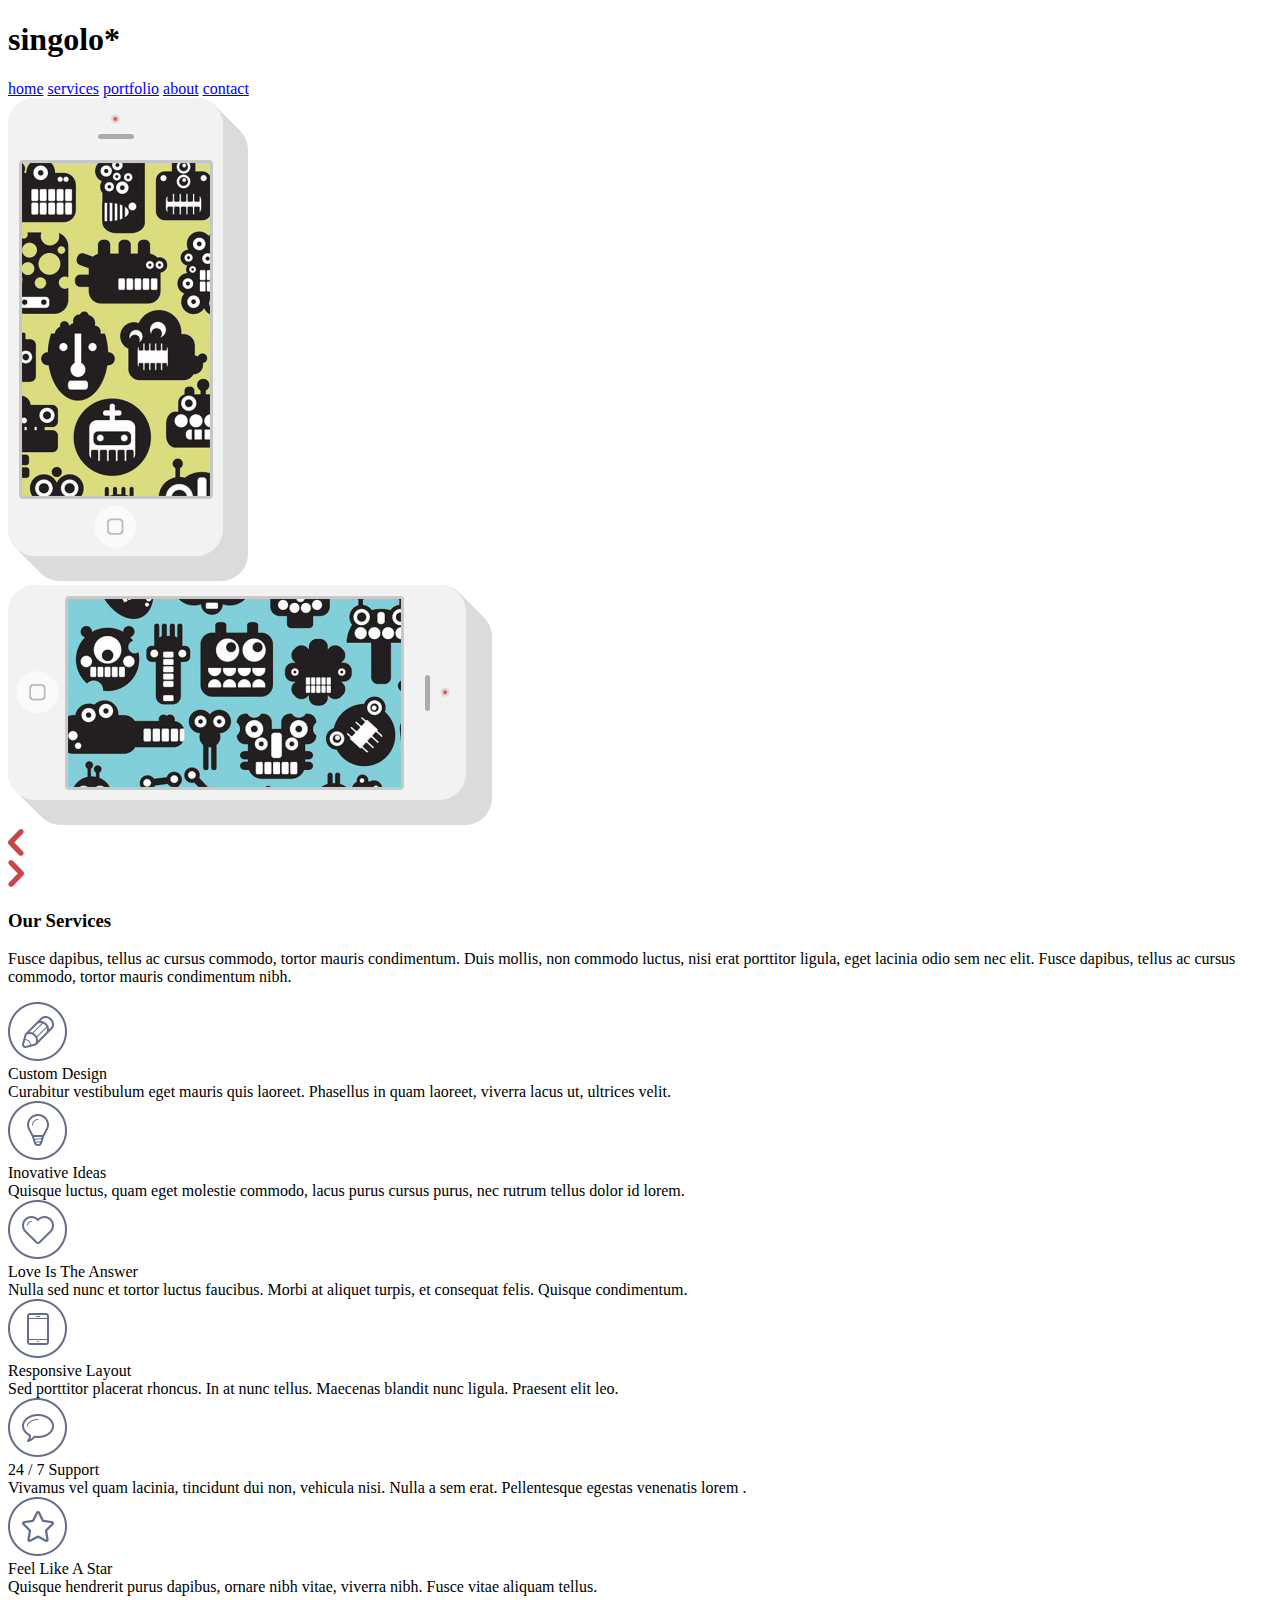
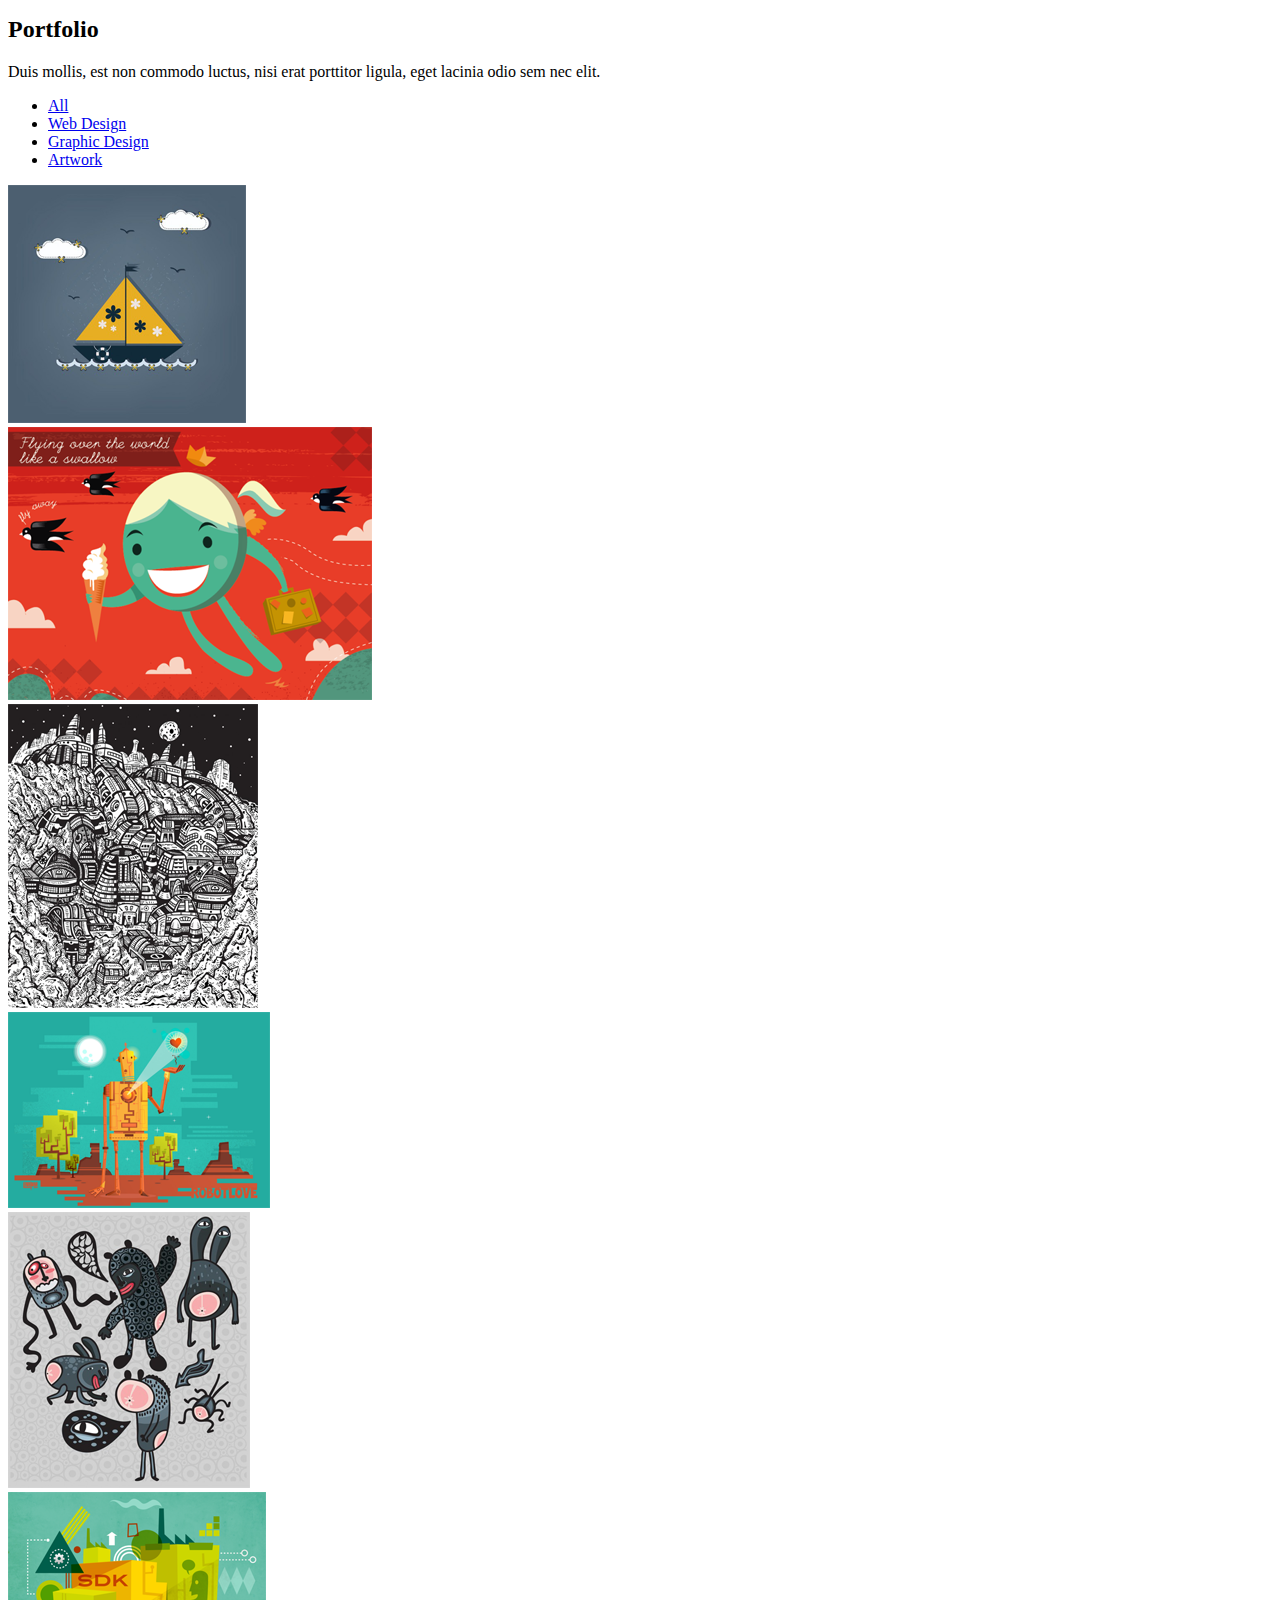
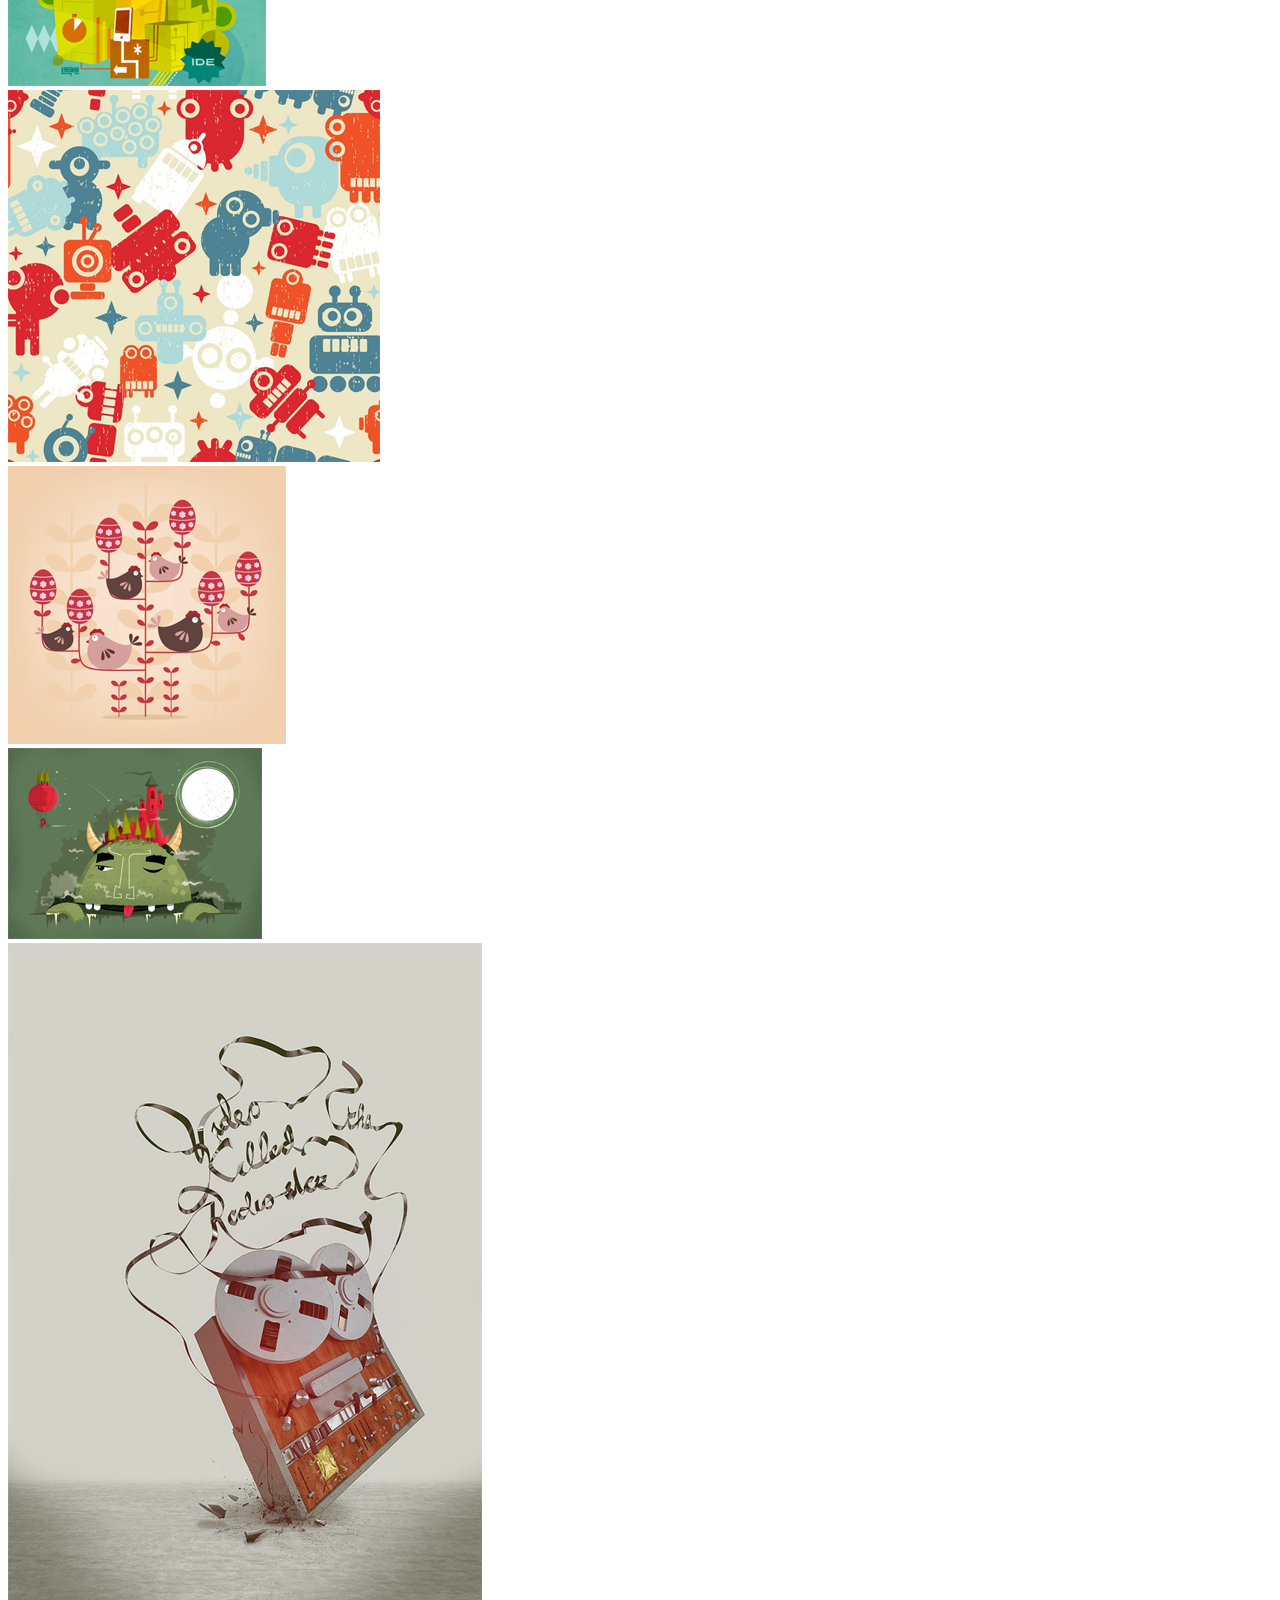
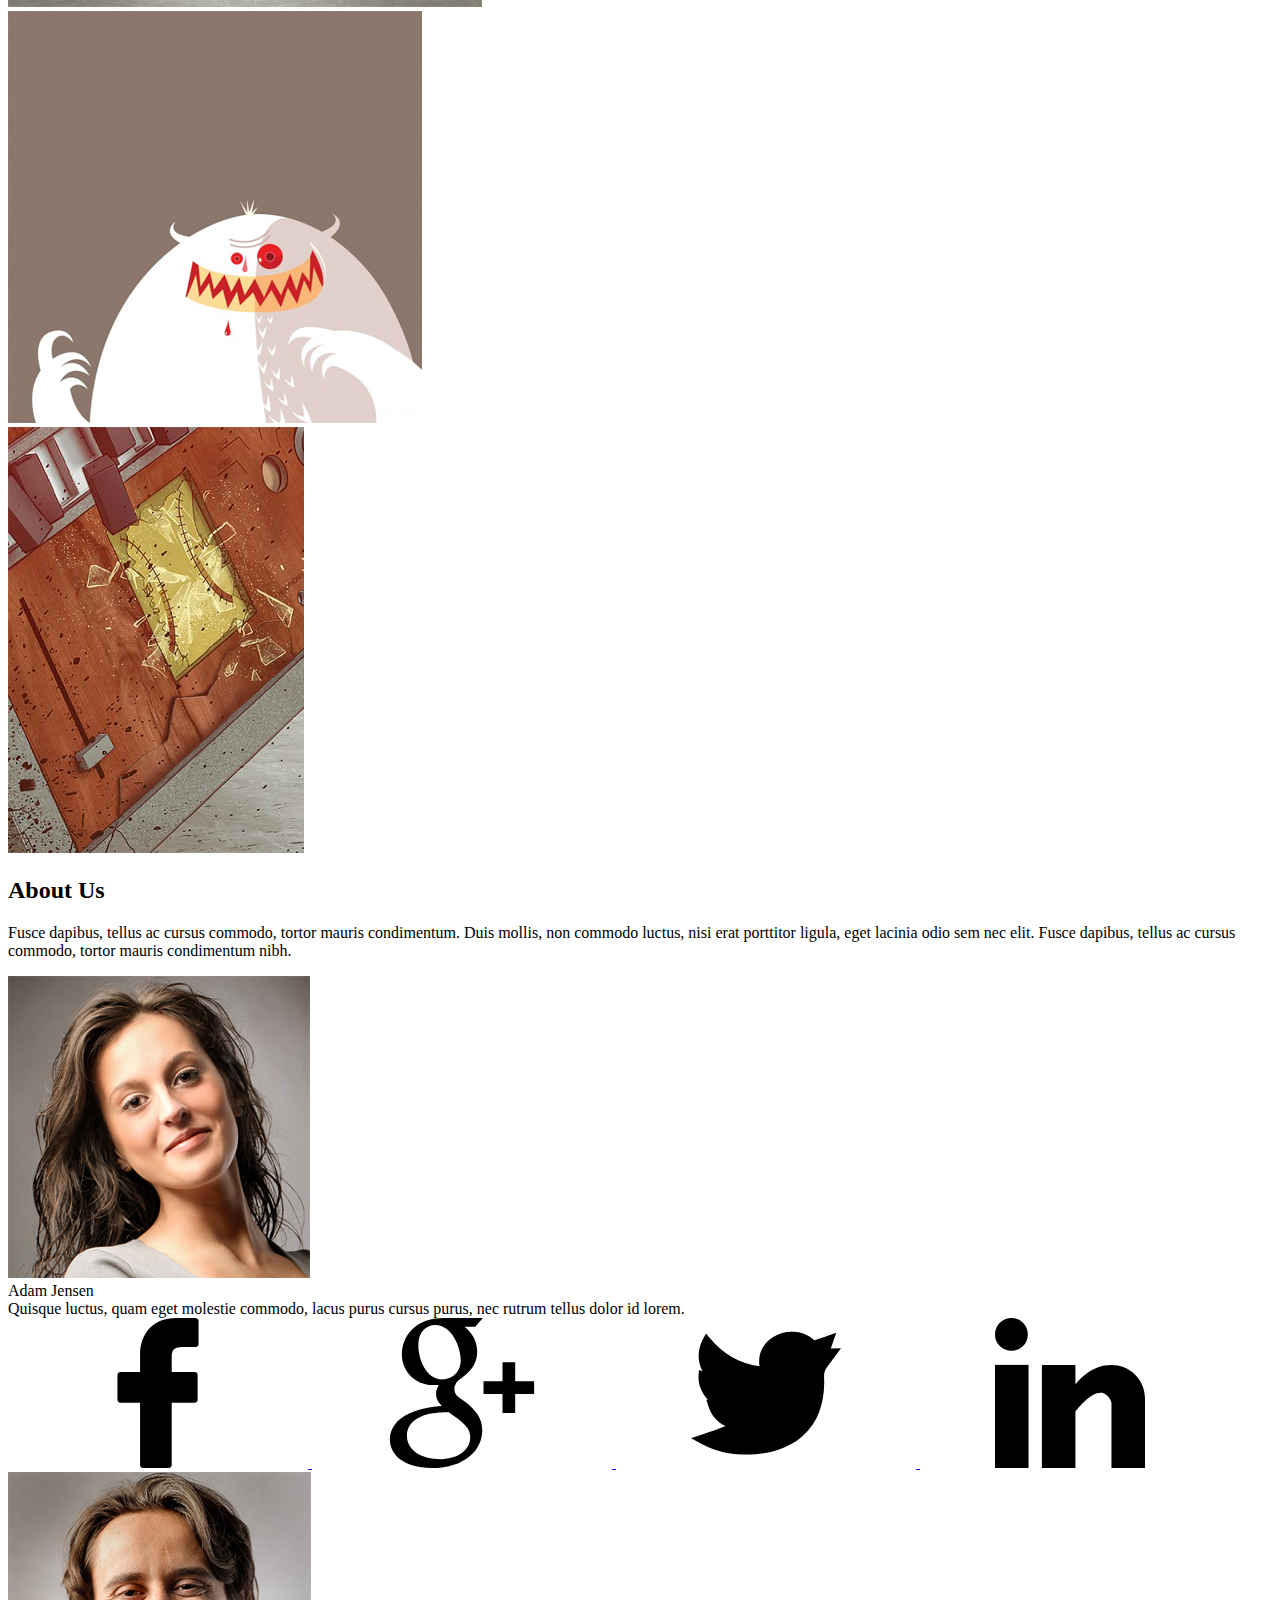
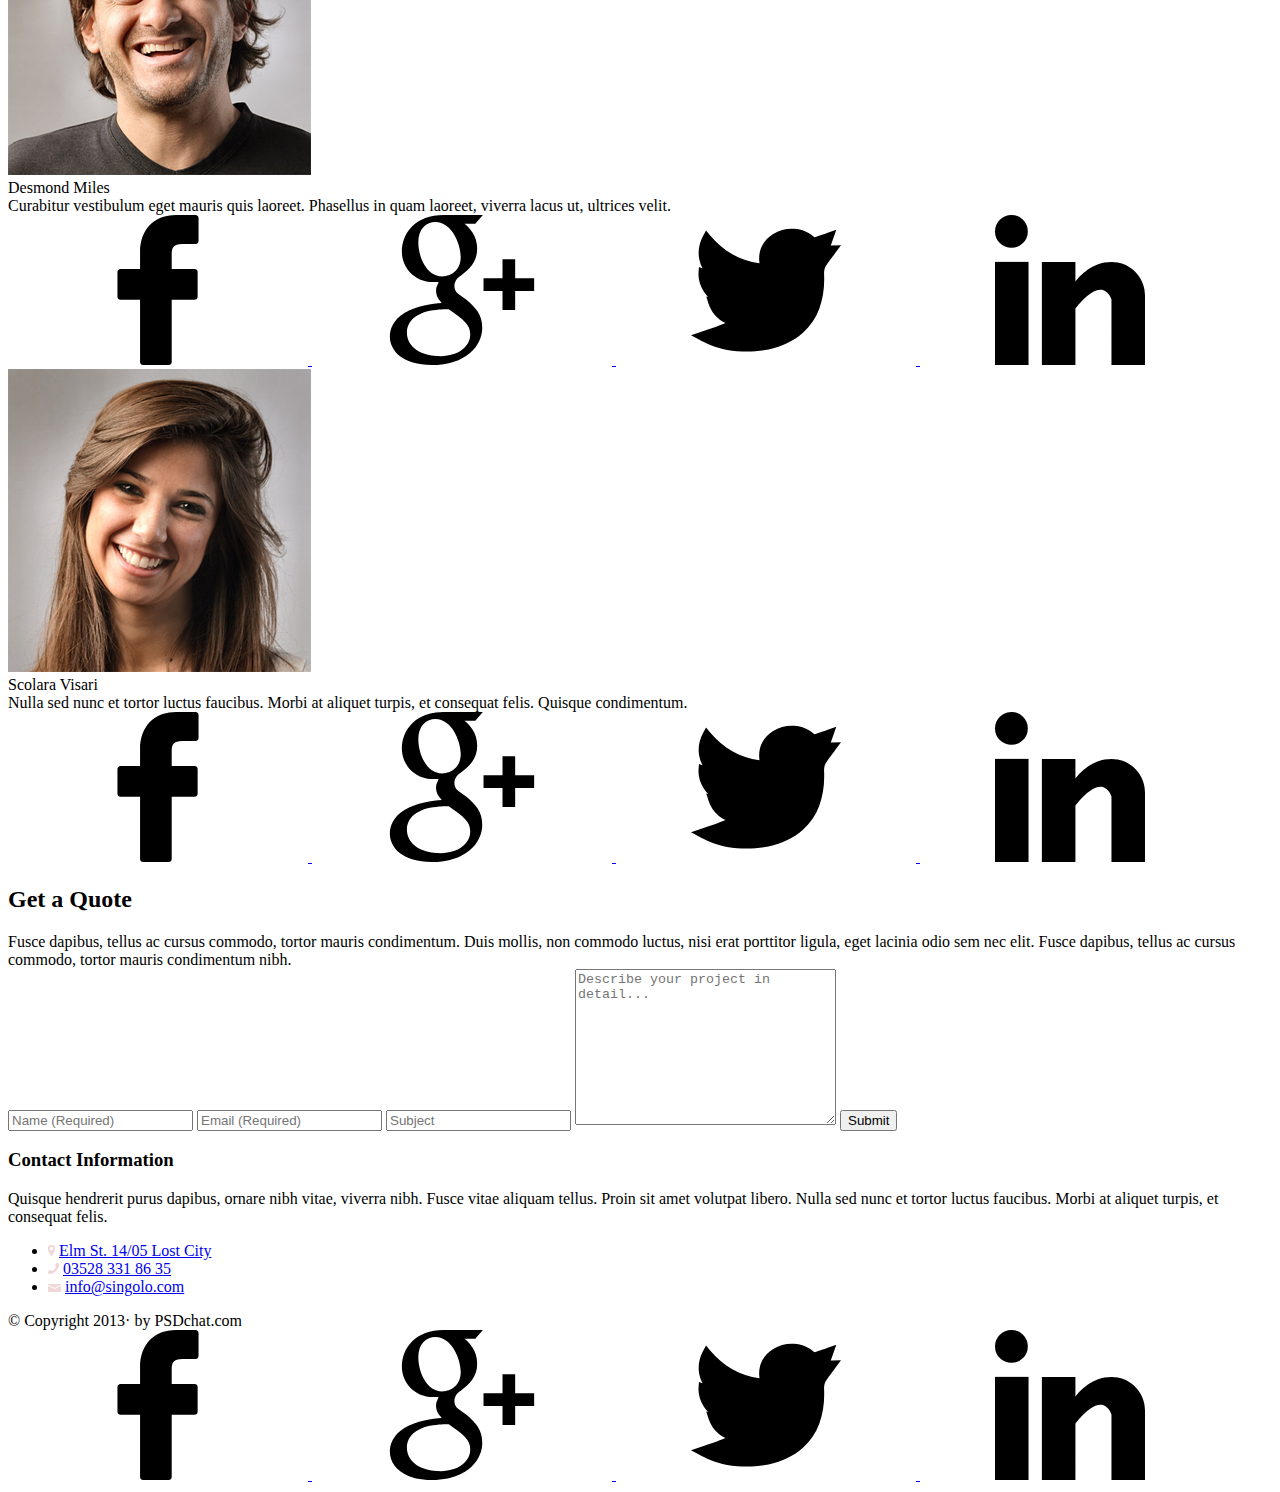
==== index.html @ 3985f9f0 "feat:add index.html" ====
<!DOCTYPE html>
<html lang="en">
  <head>
    <meta charset="UTF-8" />
    <meta name="viewport" content="width=device-width, initial-scale=1.0" />
    <meta http-equiv="X-UA-Compatible" content="ie=edge" />
    <title>Singolo</title>
    <link rel="stylesheet" href="assets/fonts.css" />
    <link rel="stylesheet" href="style.css" />
  </head>
  <body>

     <!-- Sprite -->

     <svg style="display: none;">

        <symbol id="facebook" viewBox="0 0 96.124 96.123">
            <g>
                <path d="M72.089,0.02L59.624,0C45.62,0,36.57,9.285,36.57,23.656v10.907H24.037c-1.083,0-1.96,0.878-1.96,1.961v15.803
                    c0,1.083,0.878,1.96,1.96,1.96h12.533v39.876c0,1.083,0.877,1.96,1.96,1.96h16.352c1.083,0,1.96-0.878,1.96-1.96V54.287h14.654
                    c1.083,0,1.96-0.877,1.96-1.96l0.006-15.803c0-0.52-0.207-1.018-0.574-1.386c-0.367-0.368-0.867-0.575-1.387-0.575H56.842v-9.246
                    c0-4.444,1.059-6.7,6.848-6.7l8.397-0.003c1.082,0,1.959-0.878,1.959-1.96V1.98C74.046,0.899,73.17,0.022,72.089,0.02z"/>
            </g>
        </symbol>

        <symbol id="google" viewBox="0 0 604.35 604.35">
            <g>
                <path d="M516.375,255v-76.5h-51V255h-76.5v51h76.5v76.5h51V306h76.5v-51H516.375z M320.025,341.7l-28.051-20.4
                c-10.2-7.649-20.399-17.85-20.399-35.7s12.75-33.15,25.5-40.8c33.15-25.5,66.3-53.55,66.3-109.65c0-53.55-33.15-84.15-51-99.45
                h43.35l30.6-35.7h-158.1c-112.2,0-168.3,71.4-168.3,147.9c0,58.65,45.9,122.4,127.5,122.4h20.4c-2.55,7.65-10.2,20.4-10.2,33.15
                c0,25.5,10.2,35.7,22.95,51c-35.7,2.55-102,10.2-150.45,40.8c-45.9,28.05-58.65,66.3-58.65,94.35
                c0,58.65,53.55,114.75,168.3,114.75c137.7,0,204.001-76.5,204.001-150.449C383.775,400.35,355.725,372.3,320.025,341.7z
                 M126.225,109.65c0-56.1,33.15-81.6,68.85-81.6c66.3,0,102,89.25,102,140.25c0,66.3-53.55,79.05-73.95,79.05
                C159.375,247.35,126.225,168.3,126.225,109.65z M218.024,568.65c-84.15,0-137.7-38.25-137.7-94.351c0-56.1,51-73.95,66.3-81.6
                c33.15-10.2,76.5-12.75,84.15-12.75s12.75,0,17.85,0c61.2,43.35,86.7,61.2,86.7,102C335.324,530.4,286.875,568.65,218.024,568.65z
                "/>
            </g>
        </symbol>

        <symbol id="twitter"  viewBox="0 -47 512.00203 512">
            <g>
                <path d="m191.011719 419.042969c-22.140625 0-44.929688-1.792969-67.855469-5.386719-40.378906-6.335938-81.253906-27.457031-92.820312-33.78125l-30.335938-16.585938 32.84375-10.800781c35.902344-11.804687 57.742188-19.128906 84.777344-30.597656-27.070313-13.109375-47.933594-36.691406-57.976563-67.175781l-7.640625-23.195313 6.265625.957031c-5.941406-5.988281-10.632812-12.066406-14.269531-17.59375-12.933594-19.644531-19.78125-43.648437-18.324219-64.21875l1.4375-20.246093 12.121094 4.695312c-5.113281-9.65625-8.808594-19.96875-10.980469-30.777343-5.292968-26.359376-.863281-54.363282 12.476563-78.851563l10.558593-19.382813 14.121094 16.960938c44.660156 53.648438 101.226563 85.472656 168.363282 94.789062-2.742188-18.902343-.6875-37.144531 6.113281-53.496093 7.917969-19.039063 22.003906-35.183594 40.722656-46.691407 20.789063-12.777343 46-18.96875 70.988281-17.433593 26.511719 1.628906 50.582032 11.5625 69.699219 28.746093 9.335937-2.425781 16.214844-5.015624 25.511719-8.515624 5.59375-2.105469 11.9375-4.496094 19.875-7.230469l29.25-10.078125-19.074219 54.476562c1.257813-.105468 2.554687-.195312 3.910156-.253906l31.234375-1.414062-18.460937 25.230468c-1.058594 1.445313-1.328125 1.855469-1.703125 2.421875-1.488282 2.242188-3.339844 5.03125-28.679688 38.867188-6.34375 8.472656-9.511718 19.507812-8.921875 31.078125 2.246094 43.96875-3.148437 83.75-16.042969 118.234375-12.195312 32.625-31.09375 60.617187-56.164062 83.199219-31.023438 27.9375-70.582031 47.066406-117.582031 56.847656-23.054688 4.796875-47.8125 7.203125-73.4375 7.203125zm0 0"/>
            </g>
        </symbol>

        <symbol id="linkedin" viewBox="0 0 512 512">
            <g>
                <path d="M426.368,164.128c-1.216-0.384-2.368-0.8-3.648-1.152c-1.536-0.352-3.072-0.64-4.64-0.896
			c-6.08-1.216-12.736-2.08-20.544-2.08c-66.752,0-109.088,48.544-123.04,67.296V160H160v352h114.496V320
			c0,0,86.528-120.512,123.04-32c0,79.008,0,224,0,224H512V274.464C512,221.28,475.552,176.96,426.368,164.128z"/>
            </g>
            <g>
                <circle cx="56" cy="56" r="56"/>
            </g>
            <g>
                <rect y="160" width="114.496" height="352"/>
            </g>
        </symbol>
     </svg>

    <!-- === Header === -->

    <header class="header">
      <div class="container">
        <div class="header__inner">
          <div class="header__logo">
            <h1>singolo<span>*</span></h1>
          </div>

          <nav class="nav">
            <a href="#" class="nav__link">home</a>
            <a href="#services" class="nav__link">services</a>
            <a href="#portfolio" class="nav__link">portfolio</a>
            <a href="#about" class="nav__link">about</a>
            <a href="#contact" class="nav__link">contact</a>
          </nav>

        </div>  <!-- /header__inner -->
      </div>  <!-- /container -->
    </header>

    <!-- === Slider === -->

    <div class="slider">
      <div class="container">
        <div class="slider__inner">
          <div class="slider__item">
            <div class="iphone_ver">
              <img src="assets/img/iPhoneVertical.png" alt="iphone" />
            </div>
            <div class="iphone_hor">
              <img src="assets/img/iPhoneHorizontal.png" alt="iphone" />
            </div>
          </div>

          <div class="prev">
            <div class="arrow-left">
              <img src="assets/img/arrow-left.png" alt="arrow-left" />
            </div>
          </div>
          <div class="next">
            <div class="arrow-right">
              <img src="assets/img/arrow-right.png" alt="arrow-r" />
            </div>
          </div>

        </div>  <!-- /slider__inner -->
      </div> <!-- /container -->
    </div> <!-- /slider -->

    <!-- === Services === -->

    <section id="services" class="section">
      <div class="container">
        <div class="section__header">
          <h3 class="section__title">Our Services</h3>
          <p class="section__subtitle">
            Fusce dapibus, tellus ac cursus commodo, tortor mauris condimentum.
            Duis mollis, non commodo luctus, nisi erat porttitor ligula, eget
            lacinia odio sem nec elit. Fusce dapibus, tellus ac cursus commodo,
            tortor mauris condimentum nibh.
          </p>
        </div>

        <div  class="services">
          <div class="services__item">
            <div class="services__icon">
              <img
                src="assets/img/services/Pen.png"
                alt="Pen"
                class="sevices__img"
              />
            </div>
            <div class="services__title">Custom Design</div>
            <div class="services__text">
              Curabitur vestibulum eget mauris quis laoreet. Phasellus in quam
              laoreet, viverra lacus ut, ultrices velit.
            </div>
          </div>

          <div class="services__item">
            <div class="services__icon">
              <img
                src="assets/img/services/Bulb.png"
                alt="Bulb"
                class="sevices__img"
              />
            </div>
            <div class="services__title">Inovative Ideas</div>
            <div class="services__text ">
              Quisque luctus, quam eget molestie commodo, lacus purus cursus
              purus, nec rutrum tellus dolor id lorem.
            </div>
          </div>

          <div class="services__item">
            <div class="services__icon">
              <img
                src="assets/img/services/Heart.png"
                alt="Heart"
                class="sevices__img"
              />
            </div>
            <div class="services__title">Love Is The Answer</div>
            <div class="services__text">
              Nulla sed nunc et tortor luctus faucibus. Morbi at aliquet turpis,
              et consequat felis. Quisque condimentum.
            </div>
          </div>
        </div>

        <div class="services">
          <div class="services__item">
            <div class="services__icon">
              <img
                src="assets/img/services/Phone.png"
                alt="Phone"
                class="sevices__img"
              />
            </div>
            <div class="services__title">Responsive Layout</div>
            <div class="services__text">
              Sed porttitor placerat rhoncus. In at nunc tellus. Maecenas
              blandit nunc ligula. Prae&shy;sent elit leo.
            </div>
          </div>

          <div class="services__item">
            <div class="services__icon">
              <img
                src="assets/img/services/Bubble.png"
                alt="Bubble"
                class="sevices__img"
              />
            </div>
            <div class="services__title support">24 / 7 Support</div>
            <div class="services__text support">
              Vivamus vel quam lacinia, tincidunt dui non, vehicula nisi. Nulla
              a sem erat. Pellentesque egestas venenatis lorem .
            </div>
          </div>

          <div class="services__item">
            <div class="services__icon">
              <img
                src="assets/img/services/Star.png"
                alt="Star"
                class="sevices__img"
              />
            </div>
            <div class="services__title">Feel Like A Star</div>
            <div class="services__text">
              Quisque hendrerit purus dapibus, ornare nibh vitae, viverra nibh.
              Fusce vitae aliquam tellus.
            </div>
          </div>

        </div>   <!-- /services -->
      </div> <!-- /container -->
    </section> <!-- /section -->

    <!-- Portfolio -->

    <section id="portfolio" class="portfolio" >
        <div class="container">

            <h2 class="portfolio_title">Portfolio</h2>
            <p class="portfolio_subtitle">Duis mollis, est non commodo luctus, nisi erat porttitor ligula, eget lacinia odio sem nec elit.</p>

            <div class="portfolio__menu">
                <ul class="portfolio__list">
                    <li><a class="portfolio__list_item" href="#">All</a></li>
                    <li><a class="portfolio__list_item" href="#">Web Design</a></li>
                    <li><a class="portfolio__list_item" href="#">Graphic Design</a></li>
                    <li><a class="portfolio__list_item" href="#">Artwork</a></li>
                </ul>
            </div>

            <div class="portfolio__images">

                <div class="portfolio_images_item">
                    <img src="assets/img/portfolio/1.png" alt="" class="portfolio__img1">
                </div>

                <div class="portfolio_images_item">
                    <img src="assets/img/portfolio/2.png" alt="" class="portfolio__img2">
                </div>

                <div class="portfolio_images_item">
                    <img src="assets/img/portfolio/3.png" alt="" class="portfolio__img3">
                </div>
                
                <div class="portfolio_images_item">
                    <img src="assets/img/portfolio/4.png" alt="" class="portfolio__img4">
                </div>

                <div class="portfolio_images_item">
                    <img src="assets/img/portfolio/5.png" alt="" class="portfolio__img5">
                </div>

                <div class="portfolio_images_item">
                    <img src="assets/img/portfolio/6.png" alt="" class="portfolio__img6">
                </div>

                <div class="portfolio_images_item">
                    <img src="assets/img/portfolio/7.png" alt="" class="portfolio__img7">
                </div>

                <div class="portfolio_images_item">
                    <img src="assets/img/portfolio/8.png" alt="" class="portfolio__img8">
                </div>

                <div class="portfolio_images_item">
                    <img src="assets/img/portfolio/9.png" alt="" class="portfolio__img9">
                </div>

                <div class="portfolio_images_item">
                    <img src="assets/img/portfolio/10.png" alt="" class="portfolio__img10">
                </div>

                <div class="portfolio_images_item">
                    <img src="assets/img/portfolio/11.png" alt="" class="portfolio__img11">
                </div>

                <div class="portfolio_images_item">
                    <img src="assets/img/portfolio/12.png" alt="" class="portfolio__img12">
                </div>

            </div>

        </div> <!-- /container -->
    </section> <!-- /portfolio  -->


    <!-- About -->

    <section id="about" class="about">
        <div class="container">

            <h2 class="about__title">About Us</h2>
            <p class="about__subtitle">Fusce dapibus, tellus ac cursus commodo, tortor mauris condimentum. Duis mollis, non commodo luctus, nisi erat porttitor ligula, eget lacinia odio sem nec elit. Fusce dapibus, tellus ac cursus commodo, tortor mauris condimentum nibh.</p>

            <div class="about__inner">

                <div class="about__item">
                    <img src="assets/img/about/1.png" alt="photo" class="about__photo ">
                    <div class="about__name">Adam Jensen</div>
                    <div class="about__text  about__text__first">Quisque luctus, quam eget molestie commodo, lacus purus cursus purus, nec rutrum tellus dolor id lorem.</div>
                    <div class="social">
                        <a href="https://www.facebook.com/" target="_blank" class="social__item">
                            <svg class="social__icon">
                                <use xlink:href='#facebook'></use>
                            </svg>
                        </a>
                        <a href="https://myaccount.google.com/" target="_blank" class="social__item">
                            <svg class="social__icon">
                                <use xlink:href='#google'></use>
                            </svg>
                        </a>
                        <a href="https://twitter.com/?lang=ru" target="_blank" class="social__item">
                            <svg class="social__icon">
                                <use xlink:href='#twitter'></use>
                            </svg>
                        </a>
                        <a href="https://www.linkedin.com/" target="_blank" class="social__item">
                            <svg class="social__icon">
                                <use xlink:href='#linkedin'></use>
                            </svg>
                        </a>
                    </div>    
                </div>

                <div class="about__item">
                    <img src="assets/img/about/2.png" alt="photo" class="about__photo">
                    <div class="about__name  about__name__second">Desmond Miles</div>
                    <div class="about__text">Curabitur vestibulum eget mauris quis laoreet. Phasellus in quam laoreet, viverra lacus ut, ultrices velit.</div>
                    <div class="social">
                        <a href="https://www.facebook.com/" target="_blank" class="social__item">
                            <svg class="social__icon">
                                <use xlink:href='#facebook'></use>
                            </svg>
                        </a>
                        <a href="https://myaccount.google.com/" target="_blank" class="social__item">
                            <svg class="social__icon">
                                <use xlink:href='#google'></use>
                            </svg>
                        </a>
                        <a href="https://twitter.com/?lang=ru" target="_blank" class="social__item">
                            <svg class="social__icon">
                                <use xlink:href='#twitter'></use>
                            </svg>
                        </a>
                        <a href="https://www.linkedin.com/" target="_blank" class="social__item">
                            <svg class="social__icon">
                                <use xlink:href='#linkedin'></use>
                            </svg>
                        </a>
                    </div>  
                </div>

                <div class="about__item">
                    <img src="assets/img/about/3.png" alt="photo" class="about__photo">
                    <div class="about__name">Scolara Visari</div>
                    <div class="about__text">Nulla sed nunc et tortor luctus faucibus. Morbi at aliquet turpis, et consequat felis. Quisque condimentum.</div>
                    <div class="social">
                        <a href="https://www.facebook.com/" target="_blank" class="social__item">
                            <svg class="social__icon">
                                <use xlink:href='#facebook'></use>
                            </svg>
                        </a>
                        <a href="https://myaccount.google.com/" target="_blank" class="social__item">
                            <svg class="social__icon">
                                <use xlink:href='#google'></use>
                            </svg>
                        </a>
                        <a href="https://twitter.com/?lang=ru" target="_blank" class="social__item">
                            <svg class="social__icon">
                                <use xlink:href='#twitter'></use>
                            </svg>
                        </a>
                        <a href="https://www.linkedin.com/" target="_blank" class="social__item">
                            <svg class="social__icon">
                                <use xlink:href='#linkedin'></use>
                            </svg>
                        </a>
                    </div> 
                        
                </div> <!-- /about__item -->
            </div> <!-- /about__inner -->
        </div> <!-- /Container -->
    </section> <!-- /About-->  

     <!-- Quote -->

     <section id="contact" class="quote">
        <div class="container">
            <h2 class="qoute__title">Get a Quote</h2>
            <div class="quote__subtitle">Fusce dapibus, tellus ac cursus commodo, tortor mauris condimentum. Duis mollis, non commodo luctus, nisi erat porttitor ligula, eget lacinia odio sem nec elit. Fusce dapibus, tellus ac cursus commodo, tortor mauris condimentum nibh.</div>

            <div class="quote__inner">
                <form method="POST" class="form">
                    <input type="text" class="input" placeholder="Name (Required)" required>
                    <input type="email" class="input" placeholder="Email (Required)" required>
                    <input type="text" class="input" placeholder="Subject">
                    <textarea name="message"  cols="30" rows="10" class="input input--area" placeholder="Describe your project in detail..."></textarea>
                    <button type="submit" class="btn">Submit</button>
                </form>
        

                <div class="quote__contact_info">
                    <h3 class="quote__contact_title">Contact Information</h3>
                    <p class="quote__contact_text">Quisque hendrerit purus dapibus, ornare nibh vitae, viver&shyra nibh. Fusce vitae aliquam tellus. Proin sit amet volutpat libero. Nulla sed nunc et tortor luctus faucibus. Morbi at aliquet turpis, et consequat felis.</p>
                    <ul class="quote__contact_list">
                        <li class="quote__contact_item">
                            <img src="assets/img/contacts/location.png" alt="location">
                            <a href="#" target="_blank" class="quote__contact_link">Elm St. 14/05 Lost City</a>
                        </li>

                        <li class="quote__contact_item">
                            <img src="assets/img/contacts/phone.png" alt="phone">
                            <a href="tel:035283318635" target="_blank" class="quote__contact_link">03528 331 86 35 </a>
                        </li>

                        <li class="quote__contact_item">
                            <img src="assets/img/contacts/mail.png" alt="mail">
                            <a href="mailto:info@singolo.com" target="_blank" class="quote__contact_link">info@singolo.com</a>
                        </li>
                    </ul>
                </div>
            </div>
        </div> <!--/container-->
    </section>  <!--/quote-->

    <!-- Footer -->

    <footer class="footer">
        <div class="container">
            <div class="footer__inner">
                <div class="copyright">&copy; Copyright 2013· by PSDchat.com
                </div>

                <div class="social social--footer">
                    <a href="https://www.facebook.com/" target="_blank" class="social__item">
                        <svg class="social__icon">
                            <use xlink:href='#facebook'></use>
                        </svg>
                    </a>
                    <a href="https://myaccount.google.com/" target="_blank" class="social__item">
                        <svg class="social__icon">
                            <use xlink:href='#google'></use>
                        </svg>
                    </a>
                    <a href="https://twitter.com/?lang=ru" target="_blank" class="social__item">
                        <svg class="social__icon">
                            <use xlink:href='#twitter'></use>
                        </svg>
                    </a>
                    <a href="https://www.linkedin.com/" target="_blank" class="social__item">
                        <svg class="social__icon">
                            <use xlink:href='#linkedin'></use>
                        </svg>
                    </a>
                </div>    

                </div> <!--/social-->
            </div> <!--/footer__inner-->
        </div> <!--/container-->
    </footer>

  </body>
</html>
---- assets/fonts.css ----
@font-face {
    font-family: 'Lato';
    src: local('Lato Light'), local('Lato-Light'), url('/assets/fontsFormat/latolight.woff2') format('woff2'), url('/assets/fontsFormat/latolight.woff') format('woff'), url('/assets/fontsFormat/latolight.ttf') format('truetype');
    font-weight: 300;
    font-style: normal;
}

@font-face {
    font-family: 'Lato';
    src: local('Lato Regular'), local('Lato-Regular'), url('/assets/fontsFormat/latoregular.woff2') format('woff2'), url('/assets/fontsFormat/latoregular.woff') format('woff'), url('/assets/fontsFormat/latoregular.ttf') format('truetype');
    font-weight: 400;
    font-style: normal;
}

@font-face {
    font-family: 'Lato';
    src: local('Lato Bold'), local('Lato-Bold'), url('/assets/fontsFormat/latobold.woff2') format('woff2'), url('/assets/fontsFormat/latobold.woff') format('woff'), url('/assets/fontsFormat/latobold.ttf') format('truetype');
    font-weight: 700;
    font-style: normal;
}

@font-face {
    font-family: 'Lato';
    src: local('Lato Black'), local('Lato-Black'), url('/assets/fontsFormat/latoblack.woff2') format('woff2'), url('/assets/fontsFormat/latoblack.woff') format('woff'), url('/assets/fontsFormat/latoblack.ttf') format('truetype');
    font-weight: 900;
    font-style: normal;
}
@font-face {
    font-family: 'Lato';
    src: local('Lato Black Italic'), local('Lato-BlackItalic'), url('/assets/fontsFormat/latoblackitalic.woff2') format('woff2'), url('/assets/fontsFormat/latoblackitalic.woff') format('woff'), url('/assets/fontsFormat/latoblackitalic.ttf') format('truetype');
    font-weight: 900;
    font-style: italic;
}
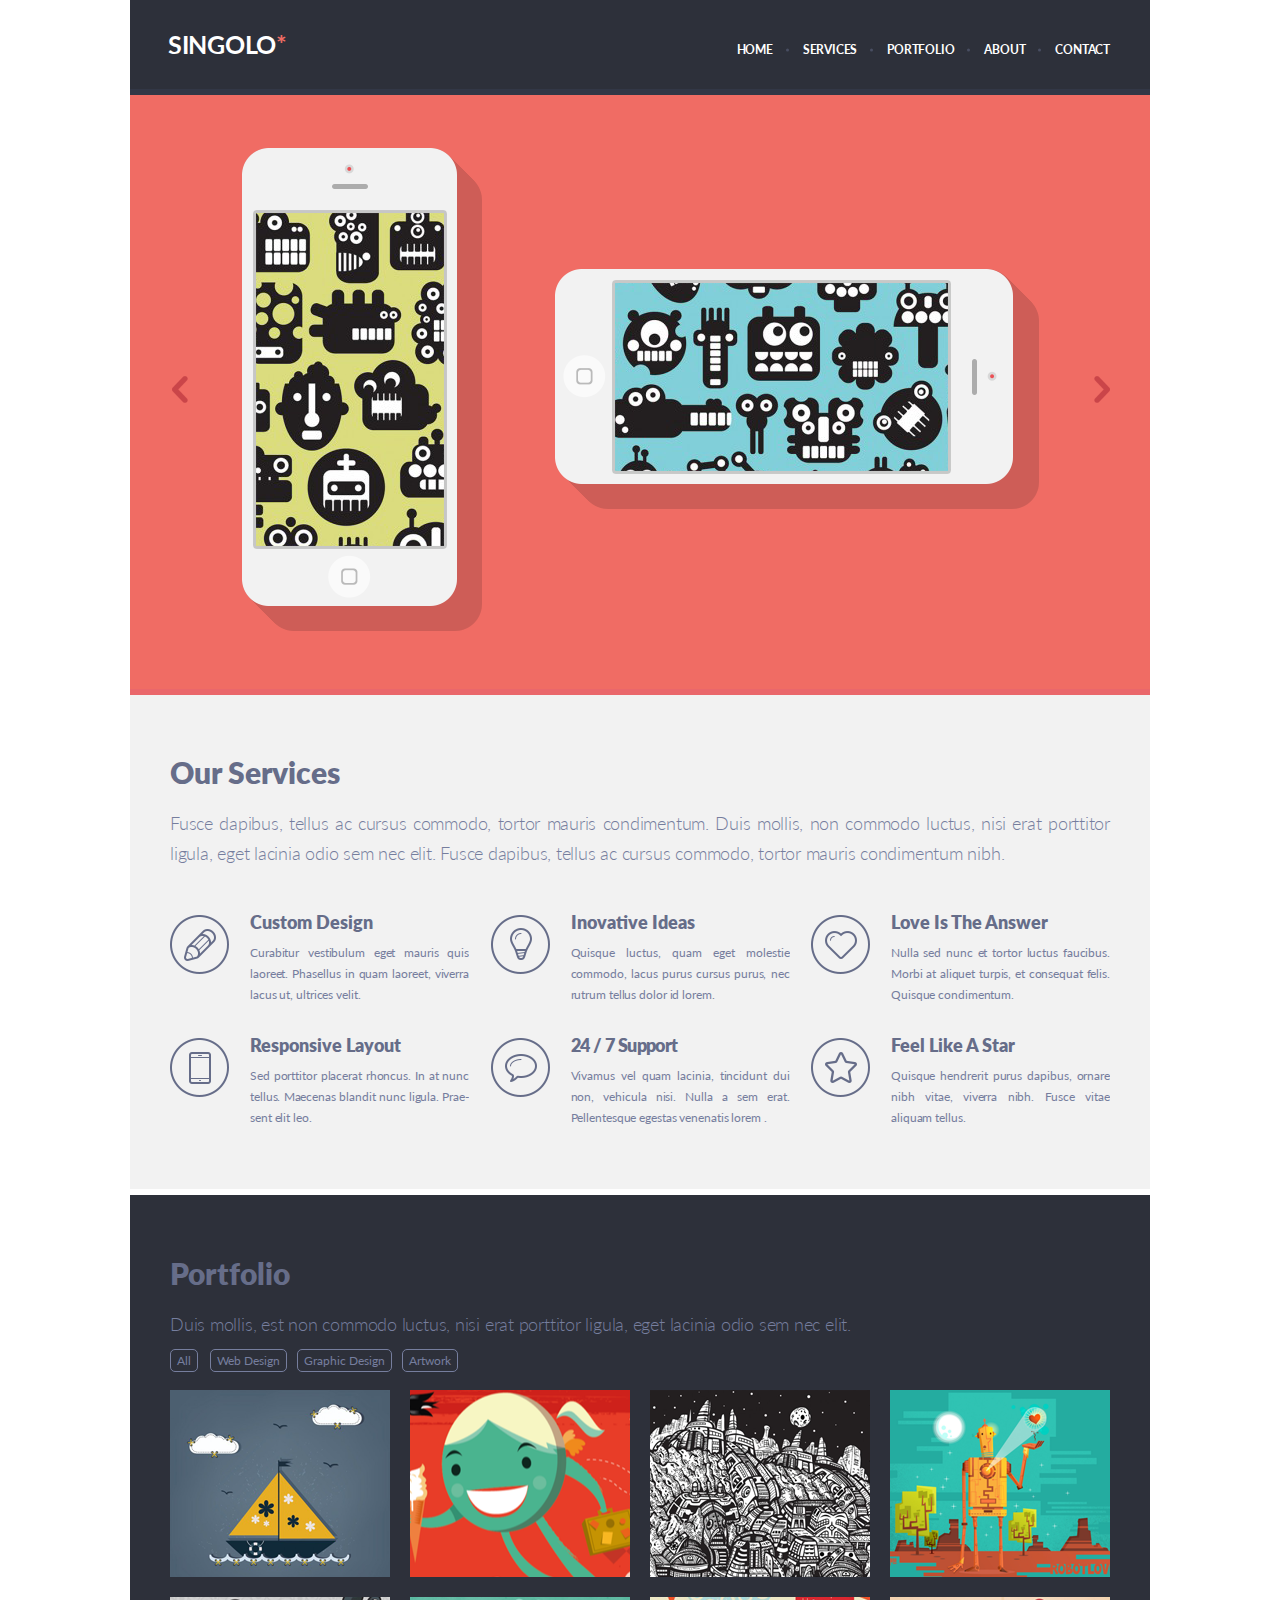
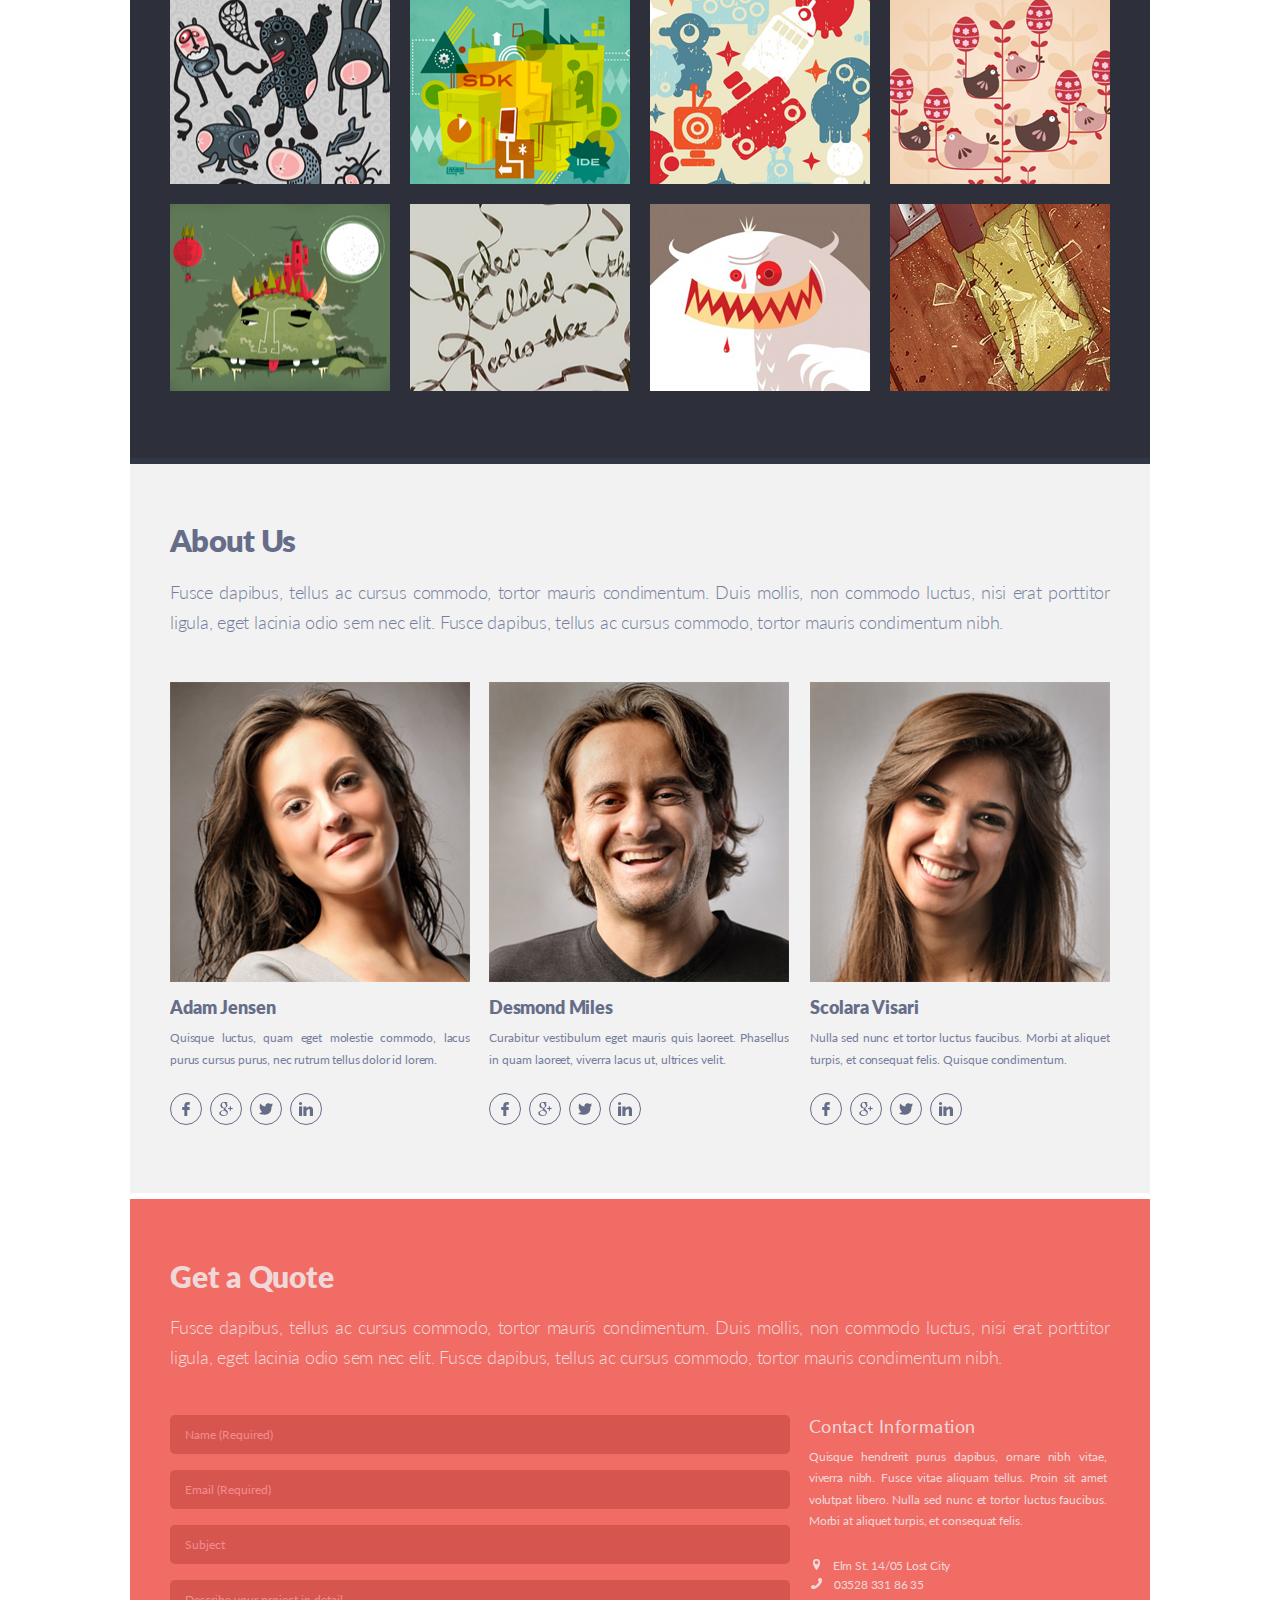
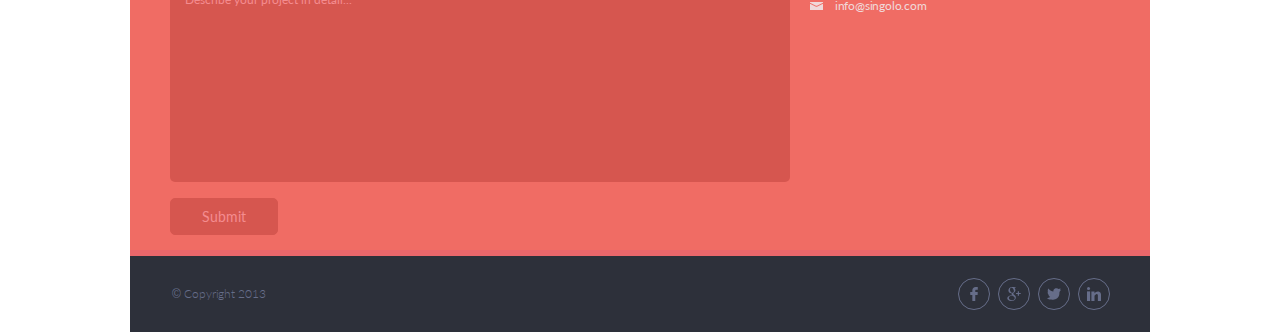
==== commit f33a7634: "fix:corrected the markup" ====
--- a/index.html
+++ b/index.html
@@ -285,11 +285,11 @@
                 <div class="portfolio_images_item">
                     <img src="assets/img/portfolio/12.png" alt="" class="portfolio__img12">
                 </div>
-
-            </div>
-
+                
+
+            </div> <!--/portfolio__images -->
         </div> <!-- /container -->
-    </section> <!-- /portfolio  -->
+    </section> <!-- /portfolio  --> 
 
 
     <!-- About -->
@@ -436,8 +436,7 @@
     <footer class="footer">
         <div class="container">
             <div class="footer__inner">
-                <div class="copyright">&copy; Copyright 2013· by PSDchat.com
-                </div>
+                <div class="copyright">&copy; Copyright 2013</div>
 
                 <div class="social social--footer">
                     <a href="https://www.facebook.com/" target="_blank" class="social__item">
--- a/style.css
+++ b/style.css
@@ -0,0 +1,759 @@
+body {
+  
+    max-width: 1020px;
+    width: 100%;
+    margin: 0 auto;
+  }
+  
+  *,
+  *:before,
+  *:after {
+    box-sizing: border-box;
+  }
+  
+  h1,
+  h2,
+  h3,
+  h4,
+  h5,
+  h6 {
+    margin: 0;
+  }
+  
+  p {
+    margin: 0;
+  }
+
+  
+  /* === Container === */
+  
+  .container {
+    width: 100%;
+    max-width: 940px;
+    margin: 0 auto;
+    
+  }
+  
+  /* === Header === */
+  
+  .header {
+    height: 95px;
+    padding: 34px;
+    color: #ffffff;
+    background-color: #2d303a;
+    border-bottom: 6px solid #323746;
+  }
+  
+  .header__inner {
+    display: flex;
+    justify-content: space-between;
+    align-items: center;
+  }
+  
+  
+  .header__logo h1 {
+    font-family: 'Lato',sans-serif;
+    font-size: 25px;
+    font-weight: 700;
+    text-transform: uppercase;
+    letter-spacing: -0.3px;        
+  
+    margin: -5px 0px 6px -2px;
+  }
+  
+  .header__logo span {
+    color: #f06c64;
+  }
+  
+  /* === Nav === */
+  
+  .nav {
+    display: flex;
+    
+  }
+  
+  .nav__link {
+    margin-left: 30px;
+     
+    font-family: 'Lato', sans-serif;
+    font-size: 12px;
+    text-transform: uppercase;
+    color: #ffffff;
+    font-weight: 700;
+    letter-spacing: -0.2px;
+    text-decoration: none;
+  
+    position: relative;
+    transition: color 0.1s linear;
+  }
+  
+  .nav__link:after {
+    content: "";
+    background-color: #494e62;
+    width: 3px;
+    height: 3px;
+    border-radius: 50%;
+  
+    position: absolute;
+    top: 50%;
+    right: -16px;
+  
+    transform: translateY(-50%);
+  }
+  
+  .nav__link:hover {
+    color: #f06c64;
+    text-decoration: underline;
+  }
+  
+  .nav__link:last-child:after {
+    width: 0;
+  }
+  
+  .nav__link:first-child {
+    margin-left: 0;
+  }
+  
+  .nav__link.active {
+    color: #f06c64;
+  }
+  
+  /* === Slider === */
+  
+  .slider {
+    height: 600px;
+    background-color: #f06c64;
+    border-bottom: solid 6px #ea676b;
+  }
+  
+  .slider__inner {
+    position: relative;
+  }
+  
+  .slider__item {
+    display: flex;
+  }
+  
+  .iphone_ver {
+    padding: 53px 0 0 72px;
+  }
+  
+  .iphone_hor {
+    padding: 174px 0 0 73px;
+  }
+  
+  .prev {
+    position: absolute;
+    top: 52%;
+    left: 2px;
+    cursor: pointer;
+  }
+  
+  .next {
+    position: absolute;
+    top: 52%;
+    right: 0;
+    cursor: pointer;
+  }
+  
+  /* === Services === */
+  
+  .section {
+    padding: 59px 0 27px;
+    height: 500px;
+    background-color: #f2f2f2;
+    border-bottom: 6px solid #ffffff;
+  }
+  
+  .section__title {
+    font-family: 'Lato', sans-serif;
+    color: #666d89;
+    font-size: 30px;
+    font-weight: 900;
+    margin-bottom: 19px;
+  }
+  
+  .section__subtitle {
+    font-family: 'Lato', sans-serif;
+    font-size: 18px;
+    color: #767e9e;
+    line-height: 1.65;
+    letter-spacing: -0.22px;
+    font-weight: 300;
+    text-align: justify;
+  
+    margin-bottom: 43px;
+  }
+  
+  .services {
+    display: flex;
+    justify-content: space-between;
+    margin-bottom: 1px;
+  }
+  
+  .services__item {
+    flex: 1 1 0;
+    
+    position: relative;
+    max-width: 299px;
+    overflow: hidden;
+    
+    padding-left: 80px;
+    margin-bottom: 28px; 
+  }
+  
+  
+  .services__icon {
+    position: absolute;
+    top: 4px;
+    left: 0; 
+  }
+  
+  .services__title {
+    font-family: 'Lato', sans-serif;
+    font-size: 18px;
+    font-weight: 900;
+    color: #666d89;
+  
+    margin-bottom: 9px;
+  
+  }
+  .services__text {
+    font-family: 'Lato', sans-serif;
+    font-weight: 400;
+    font-size: 12px;
+    color: #767e9e;
+    line-height: 1.75;
+    letter-spacing: -.1px;
+    text-align: justify ;
+  }
+  
+  .services__title.support {
+    letter-spacing: -.55px;
+  }
+  
+ /* === Portfolio === */
+
+ .portfolio{
+    background-color: #2d303a;
+    height: 869px;
+    border-bottom: 6px solid #323746;
+}
+
+.portfolio_title{
+    font-family: 'Lato', sans-serif;
+    font-weight: 900;
+    color: #666d89;
+    font-size: 30px;
+    letter-spacing: .17px;
+
+    padding-top: 60px;
+}
+
+.portfolio_subtitle{
+    font-family: 'Lato', sans-serif;
+    font-weight: 300;
+    color: #767e9e;
+    font-size: 18px;
+    letter-spacing: -0.22px;   
+
+    padding-top: 22px;
+}
+
+.portfolio__list {
+    display: flex;
+    list-style: none;
+    padding: 0;
+}
+
+.portfolio__list li {
+    min-width: 39.5px;
+}
+
+.portfolio__list_item{
+    font-family: 'Lato', sans-serif;
+    font-weight: 400;
+    color: #767e9e;
+    font-size: 12px;
+     line-height: 1.6em;
+     cursor: pointer;
+     letter-spacing: normal;
+    text-decoration: none;     
+    
+    border: 1px solid #767e9e;
+    border-radius: 5px;
+
+    padding: 3px 6px;
+    margin-right: 10px;
+
+    transition: border-color .1s linear
+
+}
+.portfolio_active {
+    
+    border: 1px solid #ffffff;
+    color: #ffffff;
+}
+
+.portfolio__list_item:hover {
+    border-color: #ffffff;
+    color: #ffffff;
+}
+
+.portfolio__images {
+    display: flex;
+    justify-content: space-between;
+    flex-wrap: wrap;
+
+    margin-top: 20px;
+}
+
+.portfolio_images_item {
+    position: relative;
+
+    width: 220px;
+    height: 187px;
+
+    overflow: hidden;
+    margin-bottom: 20px;
+}
+
+.portfolio__img1 {
+    position: absolute;
+
+    top: 58%;
+    left: 50%;
+    z-index: 1;
+
+    transform: translate3d(-50%, -50%, 0);
+}
+
+.portfolio__img2 {
+    position: absolute;
+
+    top: 50%;
+    left: 45%;
+    z-index: 1;
+
+    transform: translate3d(-50%, -50%, 0);
+}
+
+.portfolio__img3 {
+    position: absolute;
+
+    top: 81%;
+    left: 52%;
+    z-index: 1;
+
+    transform: translate3d(-50%, -50%, 0);
+}
+
+.portfolio__img4 {
+    position: absolute;
+
+    top: 51%;
+    left: 49%;
+    z-index: 1;
+
+    transform: translate3d(-50%, -50%, 0);
+}
+
+.portfolio__img5 {
+    position: absolute;
+
+    top: 66%;
+    left: 50%;
+    z-index: 1;
+
+    transform: translate3d(-50%, -51%, 0);
+}
+
+
+.portfolio__img6 {
+    position: absolute;
+
+    top: 50%;
+    left: 51%;
+    z-index: 1;
+
+    transform: translate3d(-50%, -51%, 0);
+}
+
+.portfolio__img7 {
+    position: absolute;
+
+    top: 78%;
+    left: 70%;
+    z-index: 1;
+
+    transform: translate3d(-50%, -50%, 0);
+}
+
+.portfolio__img8 {
+    position: absolute;
+
+    top: 57%;
+    left: 52%;
+    z-index: 1;
+
+    transform: translate3d(-50%, -50%, 0);
+}
+
+.portfolio__img9 {
+    position: absolute;
+
+    top: 50%;
+    left: 50%;
+    z-index: 1;
+
+    transform: translate3d(-50%, -50%, 0);
+}
+
+.portfolio__img10 {
+    position: absolute;
+
+    top: 81%;
+    left: 43%;
+    z-index: 1;
+
+    transform: translate3d(-50%, -40%, 0);
+}
+
+.portfolio__img11 {
+    position: absolute;
+
+    top: 16%;
+    left: 29%;
+    z-index: 1;
+
+    transform: translate3d(-50%, -50%, 0);
+}
+
+.portfolio__img12 {
+    position: absolute;
+
+    top: 82%;
+    left: 51%;
+    z-index: 1;
+
+    transform: translate3d(-50%, -50%, 0);
+}
+
+/* About Us */
+
+.about{
+    padding: 71px 0 68px;
+    background-color: #f2f2f2;
+    border-bottom: solid 6px #ffffff ;
+}
+
+.about__title {
+    font-family: 'Lato', sans-serif;
+    font-size: 31px;
+    font-weight: 900;
+    color: #666d89;
+    line-height: 11px;
+    letter-spacing: -.7px;
+
+    margin-bottom: 31px;
+}
+
+.about__subtitle {
+    margin-bottom: 45px;
+
+    font-family: 'Lato', sans-serif;
+    font-size: 18px;
+    font-weight: 300;
+    color: #767e9e;
+    
+    text-align: justify;
+    line-height: 30px;
+    letter-spacing: -0.23px;
+}
+
+.about__inner {
+    display: flex;
+    justify-content: space-between; 
+}
+
+.about__item {
+    width: 33,33333%;
+    max-width: 300px;
+    overflow: hidden;
+}
+
+
+.about__item:first-child {
+    margin-right: 19px;
+}
+
+
+.about__item:last-child {
+    margin-left: 21px;
+}
+
+.about__photo {
+    display: block;
+    max-width: 100%;
+    height: auto;
+}
+
+.about__name {
+    margin-top: 18px;
+    margin-bottom: 12px;
+
+    font-family: 'Lato', sans-serif;
+    font-size: 18px;
+    font-weight: 900;
+    line-height: 15px;
+    color: #666d89;
+}
+
+.about__name__second{
+    letter-spacing: -.17px;
+}
+
+.about__text {
+    margin-bottom: 23px;
+
+    color: #767e9e;
+    font-family: 'Lato', sans-serif;
+    font-size: 12px;
+    font-weight: 400;
+    line-height: 21.56px;
+
+    text-align: justify;
+    letter-spacing: -.04px;
+}
+
+.about__text__first{
+    letter-spacing: -.149px;
+}
+
+/* Social */
+
+.social {
+    display: flex;
+}
+
+.social--footer {
+    margin-right: -8px;
+}
+
+.social__item {
+    display: flex;
+
+    width: 32px;
+    height: 32px;
+    justify-content: center;
+    align-items: center;  
+    border-radius: 50%;
+
+    margin-right: 8px;
+    border: 1px solid #666d89; 
+    transition: background-color .2s linear;
+}
+
+.social__item:hover .social__icon {
+    fill: #ffffff;
+}
+
+.social__item:hover {
+    background-color: #a8a6a6;
+}
+
+.social__icon {
+    fill: #666d89;
+    display: block;
+    height: 14px;
+
+    transition: fill .1s linear;    
+}
+
+  /* === Quote === */
+
+  .quote {
+    padding-top: 59px;
+    padding-bottom: 15px;
+    background-color: #f06c64;
+    border-bottom:  6px solid #ea676b;
+}
+
+   .qoute__title {
+    margin-bottom: 18px;
+
+    font-family: 'Lato', sans-serif;
+    font-size: 30px;
+    font-weight: 900;
+    color: #f0d8d9;
+
+    letter-spacing: -.25px;
+}
+
+.quote__subtitle {
+    margin-bottom: 42px;
+    
+    font-family: 'Lato', sans-serif;
+    font-size: 18px;
+    font-weight: 300;
+    line-height: 1.68em;
+    color: #f0d8d9;
+    text-align: justify;
+    letter-spacing: -.24px;
+}
+
+.quote__inner {
+    display: flex;
+    justify-content: space-between;
+}
+.quote__contact_info {
+    width: 33.33%;
+    padding-left: 12px;
+}
+
+.quote__contact_title {
+    margin-bottom: 9px;
+    font-family: 'Lato', sans-serif;
+    font-size: 18px;
+    font-weight: 400;
+    color: #f0d8d9;
+    letter-spacing: .4px;
+}
+
+.quote__contact_text {
+    margin-bottom: 24px;
+    max-width: 298px;
+    color: #f0d8d9;
+    font-family: 'Lato', sans-serif;
+    font-size: 12px;
+    font-weight: 400;
+    line-height: 1.79em;
+
+    text-align: justify;
+    letter-spacing: -.089px;
+}
+
+.quote__contact_list {
+    list-style: none;
+    margin: 0;
+    padding: 0;
+}
+
+.quote__contact_item {
+    padding-left: 2px;
+    margin-bottom: 1px;
+}
+.quote__contact_item:first-child {
+    padding-left: 4px;
+}
+
+.quote__contact_item:first-child img {
+    margin-right: 9px;
+}
+
+.quote__contact_item:last-child {
+    margin-top: 3px;
+    padding-left: 1px;
+}
+
+.quote__contact_item img {
+    margin-right: 8px;
+}
+
+.quote__contact_link {
+    text-decoration: none;
+    color: #f0d8d9;
+    font-family: 'Lato', sans-serif;
+    font-size: 12px;
+    font-weight: 400;
+    letter-spacing: -.2px;
+}
+
+.quote__contact_link:hover {
+    text-decoration: underline;
+}
+
+
+/* === Form === */
+
+.form {
+    width: 66.66%;
+    padding-right: 7px;
+}
+.input {
+    display: block;
+    padding: 12px 15px;
+    margin-bottom: 16px;
+    width: 100%;
+    border: none;
+    border-radius: 5px;
+    background-color: #d6564f;
+
+    color: #fff;
+    font-family: 'Lato', sans-serif;
+    font-size: 12px;
+    font-weight: 400;
+    outline: none;
+}
+.input:focus {
+    background-color:  rgb(204, 49, 49);
+    border: 1px solid rgb(247, 0, 0);
+}
+
+.input::placeholder {
+    color: #f48c8f;
+    font-family: 'Lato', sans-serif;
+    font-size: 12px;
+    font-weight: 400;
+}
+
+.input--area {
+    resize: none;
+    height: 202px;
+}
+
+.btn {
+    display: block;
+    padding: 9px 31px;
+    border-radius: 5px;
+    font-size: 14px;
+    font-family: 'Lato', sans-serif;
+    border: 1px solid #d6564f;
+    background-color: #d6564f;
+    color: #f48c8f;
+
+    cursor: pointer;
+    transition: color .1s linear, background-color .1s linear;
+}
+
+.btn:hover{
+    color: #d6564f;
+    background-color: #e9dada;
+}
+
+
+/* === Footer === */
+
+.footer {
+
+    padding: 22px;
+    background-color: #2d303a;
+}
+
+.footer__inner {
+    display: flex;
+    justify-content: space-between;
+    align-items: center;
+}
+
+footer .copyright {
+    margin-left: 2px;
+  
+    font-family: 'Lato', sans-serif;
+    font-weight: 300;
+    font-size: 12px;
+    letter-spacing: -0.004em;
+    color: #666d89;
+  }
+
+    
